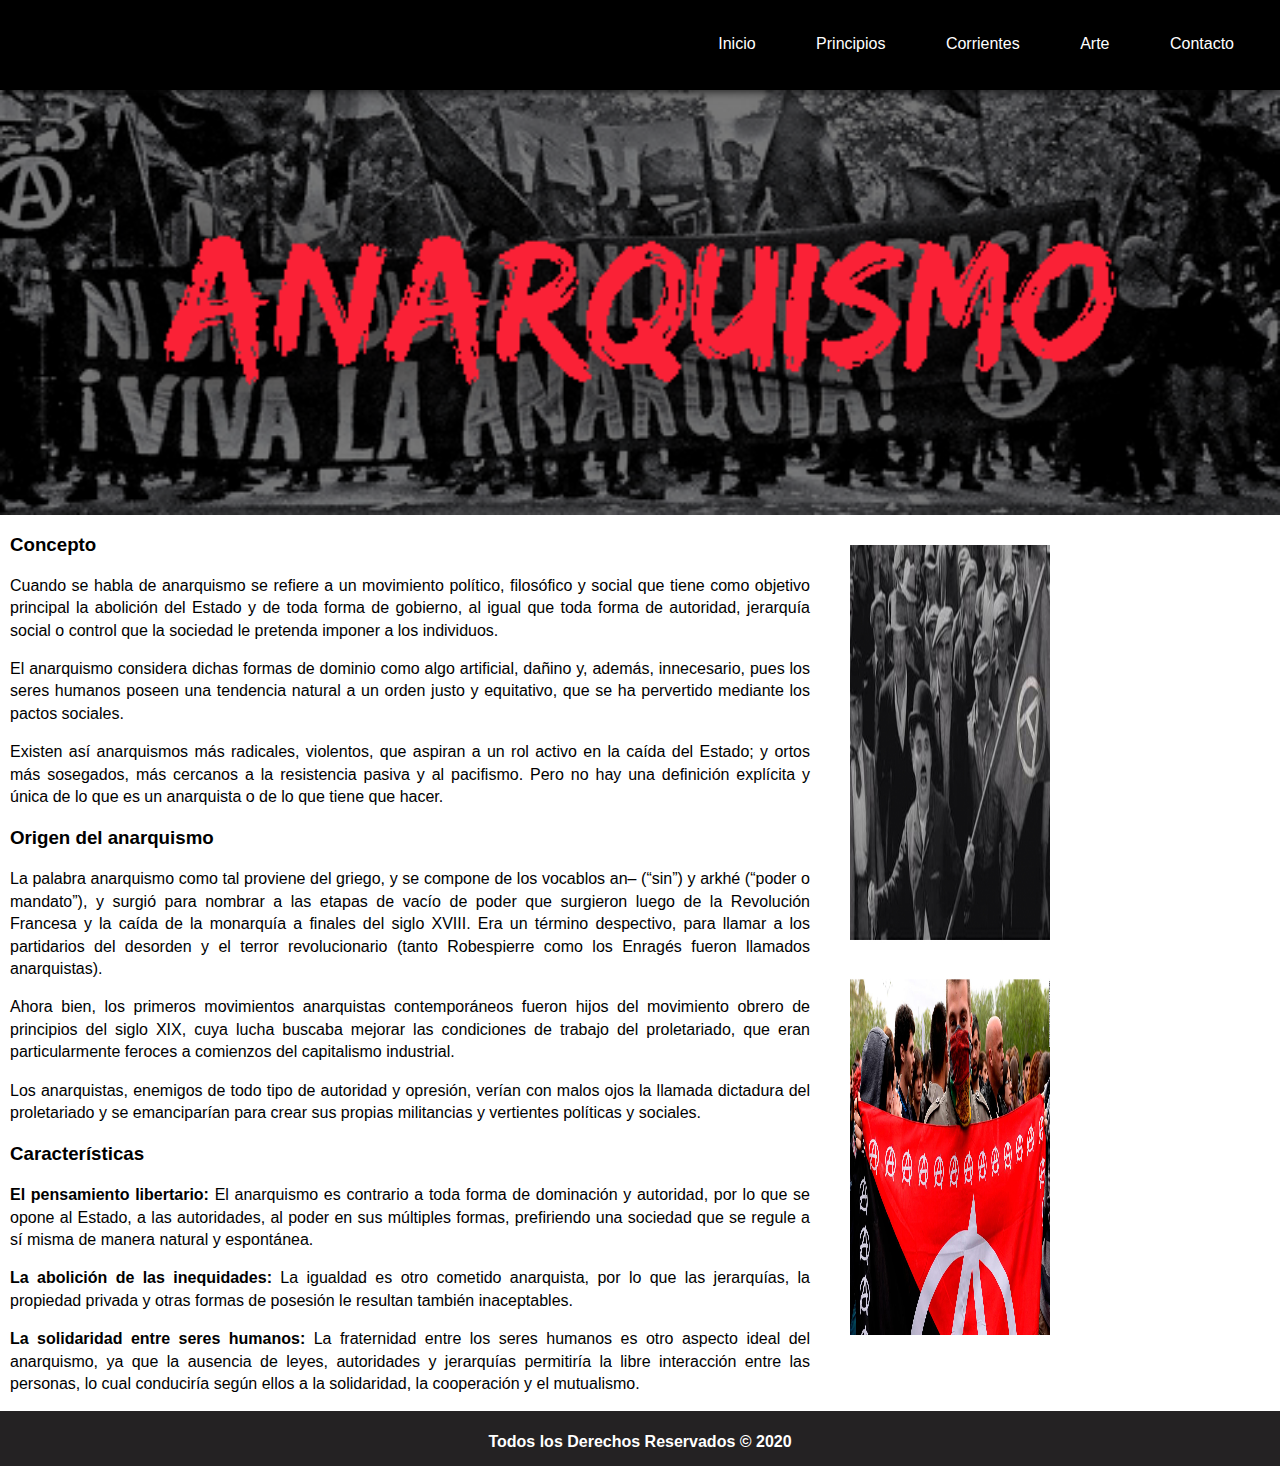
==== index.html @ fb939ba6 "Update index.html" ====
<doctype html>
    <html lang= "es">
    <head>
    <meta charset= "UTF-8">
    <title> Tema personal </title>
 <link rel="stylesheet" href="css/hojadestyle.css">
 <link rel="stylesheet" href="css/normalize.css">
    </head>
    <body>
    <header class= "encabezado">
        <div class="contendor">
            <nav id="navegacion">

                <ul>
                    <li>
                        <a href="#">Inicio</a>
                    </li>    
                    <li>
                        <a href="principios.html">Principios</a>
                    </li>
                    <li>
                        <a href="corrientes.html">Corrientes</a>
                    </li>
                    <li>
                        <a href="arte.html">Arte</a>
                    </li>
                    <li>
                        <a href="mailto:sairam.victor@est.uca.edu.ni">Contacto</a>
                    </li>
                    </ul>
                </nav>
            </div>
        </header>
    <div class="imagenanarquista">
<img src="images/nidictaduranidemocracia.png" alt="manifestación" style="width: 100%;" >
    </div>
    <section class="contenedorconcepto">
        <article id="Concepto">  
            <h3 >Concepto</h3>
            <p>Cuando se habla de anarquismo se refiere a un movimiento político, filosófico y social que tiene como objetivo principal la abolición del Estado y de toda forma de gobierno, al igual que toda forma de autoridad, jerarquía social o control que la sociedad le pretenda imponer a los individuos.</p>
            <p>El anarquismo considera dichas formas de dominio como algo artificial, dañino y, además, innecesario, pues los seres humanos poseen una tendencia natural a un orden justo y equitativo, que se ha pervertido mediante los pactos sociales.</p>
            <p>Existen así anarquismos más radicales, violentos, que aspiran a un rol activo en la caída del Estado; y ortos más sosegados, más cercanos a la resistencia pasiva y al pacifismo. Pero no hay una definición explícita y única de lo que es un anarquista o de lo que tiene que hacer.</p>
            <h3>Origen del anarquismo</h3>
                <p>La palabra anarquismo como tal proviene del griego, y se compone de los vocablos an– (“sin”) y arkhé (“poder o mandato”), y surgió para nombrar a las etapas de vacío de poder que surgieron luego de la Revolución Francesa y la caída de la monarquía a finales del siglo XVIII. Era un término despectivo, para llamar a los partidarios del desorden y el terror revolucionario (tanto Robespierre como los Enragés fueron llamados anarquistas).</p>
                <p>Ahora bien, los primeros movimientos anarquistas contemporáneos fueron hijos del movimiento obrero de principios del siglo XIX, cuya lucha buscaba mejorar las condiciones de trabajo del proletariado, que eran particularmente feroces a comienzos del capitalismo industrial.</p>
                <p>Los anarquistas, enemigos de todo tipo de autoridad y opresión, verían con malos ojos la llamada dictadura del proletariado y se emanciparían para crear sus propias militancias y vertientes políticas y sociales.</p>
            <h3>Características</h3>
            <p> <span>El pensamiento libertario:</span> El anarquismo es contrario a toda forma de dominación y autoridad, por lo que se opone al Estado, a las autoridades, al poder en sus múltiples formas, prefiriendo una sociedad que se regule a sí misma de manera natural y espontánea.</p>
            <p><span>La abolición de las inequidades:</span> La igualdad es otro cometido anarquista, por lo que las jerarquías, la propiedad privada y otras formas de posesión le resultan también inaceptables.</p>
            <p><span>La solidaridad entre seres humanos:</span> La fraternidad entre los seres humanos es otro aspecto ideal del anarquismo, ya que la ausencia de leyes, autoridades y jerarquías permitiría la libre interacción entre las personas, lo cual conduciría según ellos a la solidaridad, la cooperación y el mutualismo.</p>
            </article>
        <div id="imagenes"> 
            <img src="images/jejejej" alt="chaplin" width="200px" height="790px">
        </div>
    </section>
    <footer id="pie">
        <h4>Todos los Derechos Reservados © 2020</h4>
    </footer>
---- css/hojadestyle.css ----
body{
    font-size: 16px;
    font-family: 'Segoe UI', Tahoma, Geneva, Verdana, sans-serif;
    line-height: 1.4em; 
    }
.contenedor{
    width: auto;
    margin: auto;
}
.encabezado {
    background:black;
    overflow: hidden;
    height: 90px;
    box-shadow: 0 0 10px #070707;
    position: relative;
    text-align: center;
}
.encabezado nav {
    float: right;
}
.encabezado nav ul {
    margin: 0;
	padding: 20px;
    list-style: none;
    
}
.encabezado nav ul li {
    display: inline-block;
    margin-right: -4px;
    text-align: center;
    list-style: none;
}
.encabezado nav ul li a{
    margin-top: 13px;
    display: block;
    padding: 0px 30px 0px 30px;
    font-size: medium;
    height: 90px;
    color: #fff;
    text-decoration: none;
    border-left: lpx
}
.encabezado nav ul li a:hover{
    color: red;
    margin: 0 auto;
}
.contenedorconcepto{
    width: 1100px;
    text-align: center;

}
#concepto{
    text-align: justify;
    margin: 0 auto;
    padding: 0px 10px 0px 10px;
    font-family: 'Segoe UI', Tahoma, Geneva, Verdana, sans-serif;
    width: 800px;
    float: left;
}
#concepto span{
    font-weight: 700;
}
#imagenes{
    float: left;
    width: 200px;
    margin: 0 auto;
    padding: 30px 10px 0px 30px;
    margin-bottom: 30px;
}
#imagenescorrientes{
    float: left;
    padding: 60px 0px 30px 30px;
    text-align: center;
    width: 200px;
}
#imagenescorrientes h5{
    padding-left: 70px;
    width: 400px;
}
#principios{
    text-align: center;
}
#arte{
    text-align: justify;
    margin: 0 auto;
    margin-right: 10px;
    padding: 0px 10px 10px 10px;
    font-family: 'Segoe UI', Tahoma, Geneva, Verdana, sans-serif;
    width: 700px;
    float: left;
}
#video{
    float: left;
    width: 200px;
    padding: 70px 20px 0px 0px;
    margin-left: 20px;
    margin-bottom: 10px;
}

#pie {
	background-color: #242223;
	width: 100%;
	height: 50px;
	color: white;
	text-align: center;
    margin: 0 auto;
	vertical-align:middle;
    line-height:normal;
    padding-bottom: 5px;
    float: left;
}
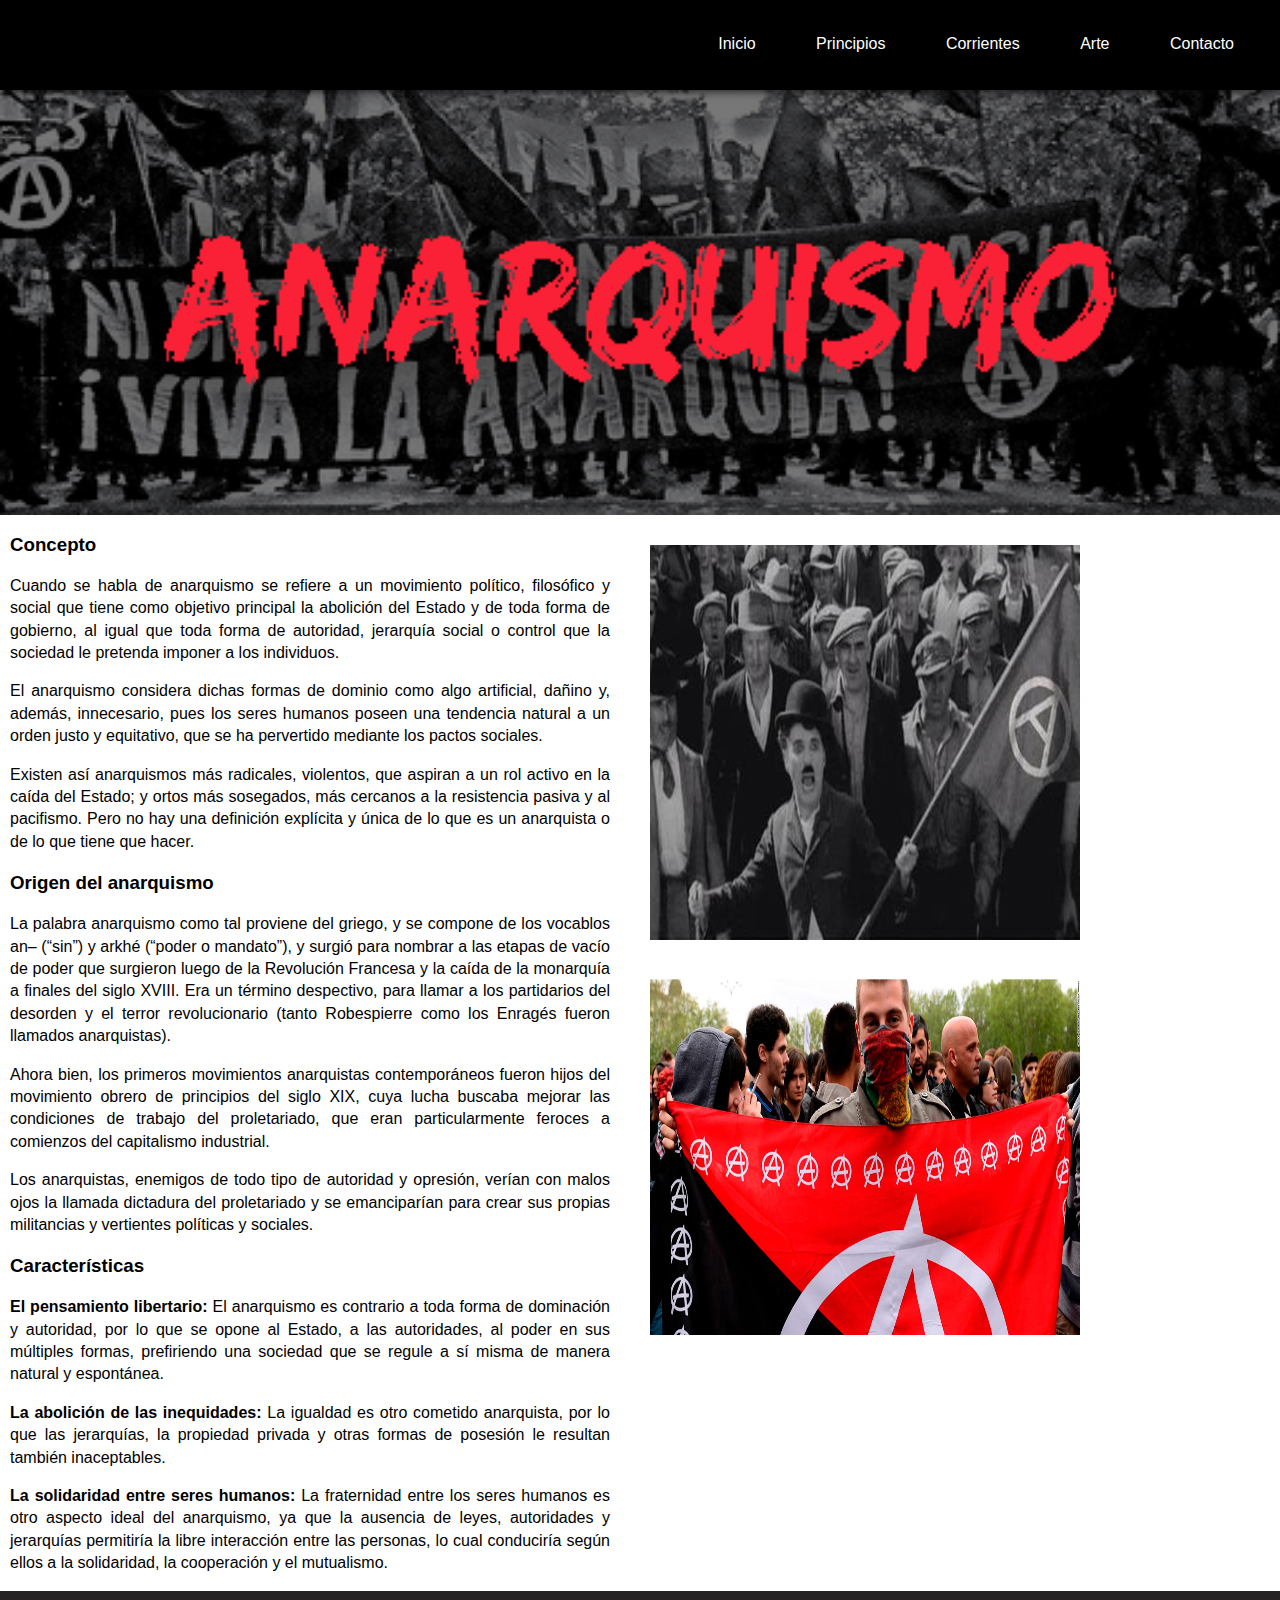
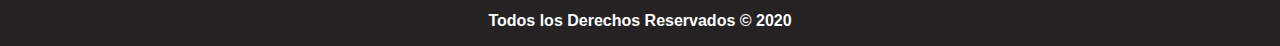
==== commit 5931db03: "Update index.html" ====
--- a/index.html
+++ b/index.html
@@ -50,7 +50,7 @@
             <p><span>La solidaridad entre seres humanos:</span> La fraternidad entre los seres humanos es otro aspecto ideal del anarquismo, ya que la ausencia de leyes, autoridades y jerarquías permitiría la libre interacción entre las personas, lo cual conduciría según ellos a la solidaridad, la cooperación y el mutualismo.</p>
             </article>
         <div id="imagenes"> 
-            <img src="images/jejejej" alt="chaplin" width="200px" height="790px">
+            <img src="images/jejejej" alt="chaplin" width="430px" height="790px">
         </div>
     </section>
     <footer id="pie">
--- a/css/hojadestyle.css
+++ b/css/hojadestyle.css
@@ -54,7 +54,7 @@
     margin: 0 auto;
     padding: 0px 10px 0px 10px;
     font-family: 'Segoe UI', Tahoma, Geneva, Verdana, sans-serif;
-    width: 800px;
+    width: 600px;
     float: left;
 }
 #concepto span{
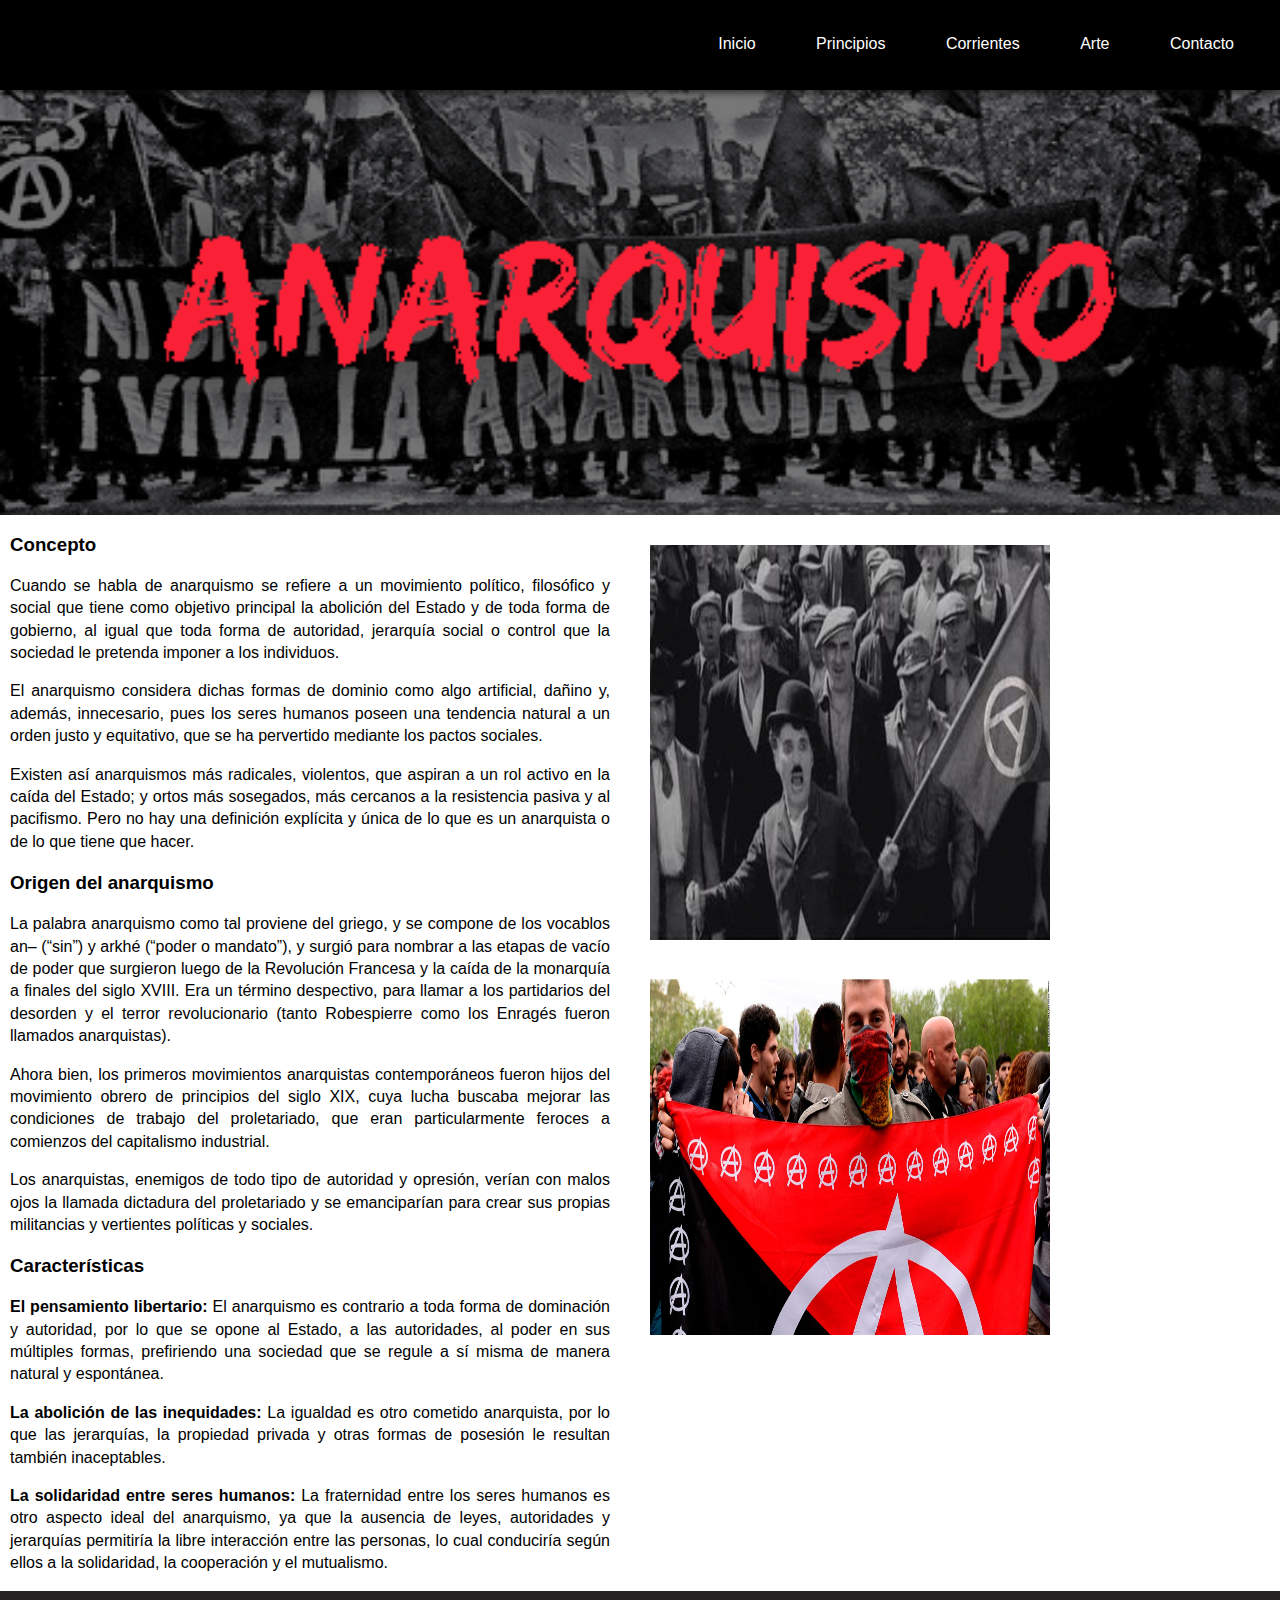
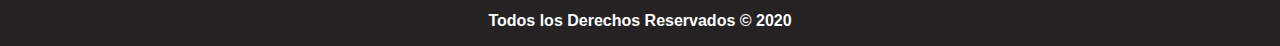
==== commit 2f77b91f: "xs" ====
--- a/index.html
+++ b/index.html
@@ -50,7 +50,7 @@
             <p><span>La solidaridad entre seres humanos:</span> La fraternidad entre los seres humanos es otro aspecto ideal del anarquismo, ya que la ausencia de leyes, autoridades y jerarquías permitiría la libre interacción entre las personas, lo cual conduciría según ellos a la solidaridad, la cooperación y el mutualismo.</p>
             </article>
         <div id="imagenes"> 
-            <img src="images/jejejej" alt="chaplin" width="430px" height="790px">
+            <img src="images/jejejej" alt="chaplin" width="400px" height="790px">
         </div>
     </section>
     <footer id="pie">
--- a/css/hojadestyle.css
+++ b/css/hojadestyle.css
@@ -74,7 +74,7 @@
     width: 200px;
 }
 #imagenescorrientes h5{
-    padding-left: 70px;
+    padding-left: 40px;
     width: 400px;
 }
 #principios{
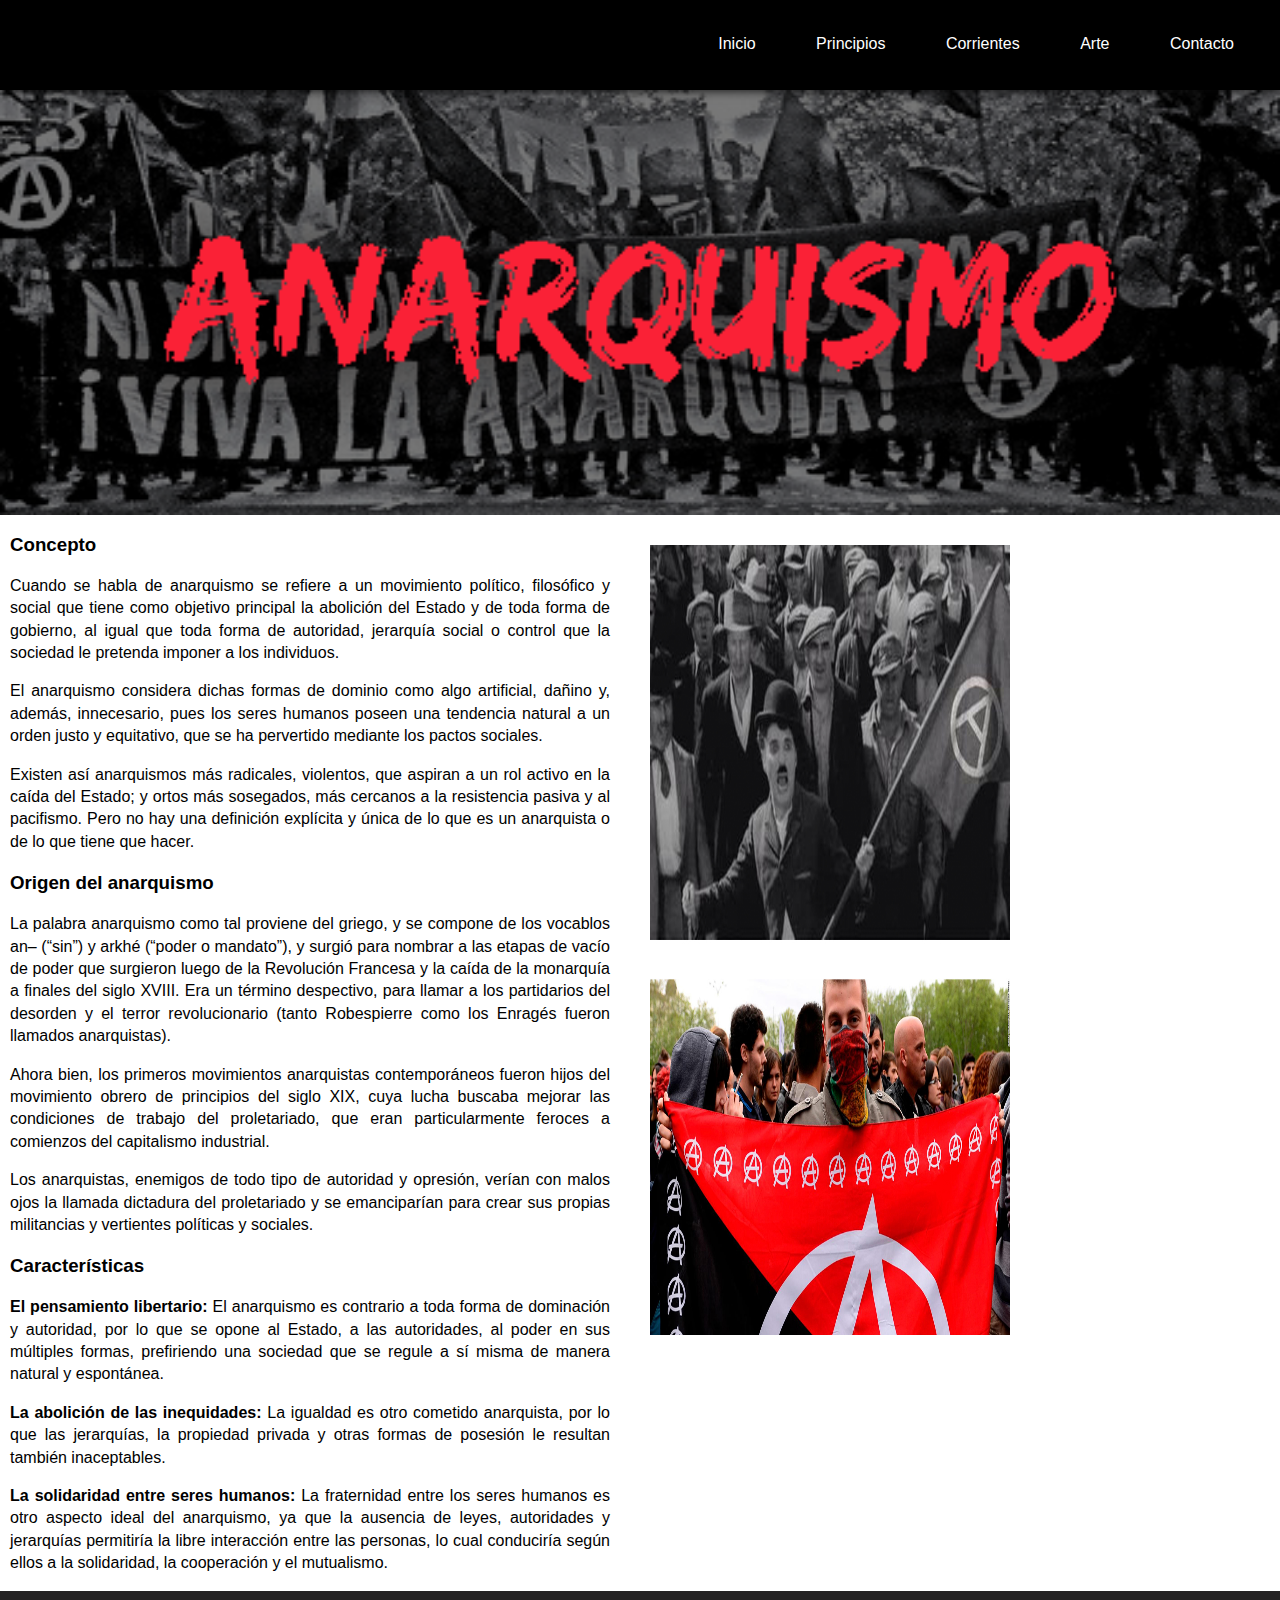
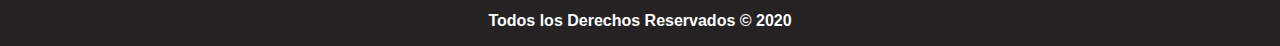
==== commit 6820e5e6: "xx" ====
--- a/index.html
+++ b/index.html
@@ -50,7 +50,7 @@
             <p><span>La solidaridad entre seres humanos:</span> La fraternidad entre los seres humanos es otro aspecto ideal del anarquismo, ya que la ausencia de leyes, autoridades y jerarquías permitiría la libre interacción entre las personas, lo cual conduciría según ellos a la solidaridad, la cooperación y el mutualismo.</p>
             </article>
         <div id="imagenes"> 
-            <img src="images/jejejej" alt="chaplin" width="400px" height="790px">
+            <img src="images/jejejej" alt="chaplin" width="360px" height="790px">
         </div>
     </section>
     <footer id="pie">
--- a/css/hojadestyle.css
+++ b/css/hojadestyle.css
@@ -74,7 +74,7 @@
     width: 200px;
 }
 #imagenescorrientes h5{
-    padding-left: 40px;
+    padding-left: 0px;
     width: 400px;
 }
 #principios{
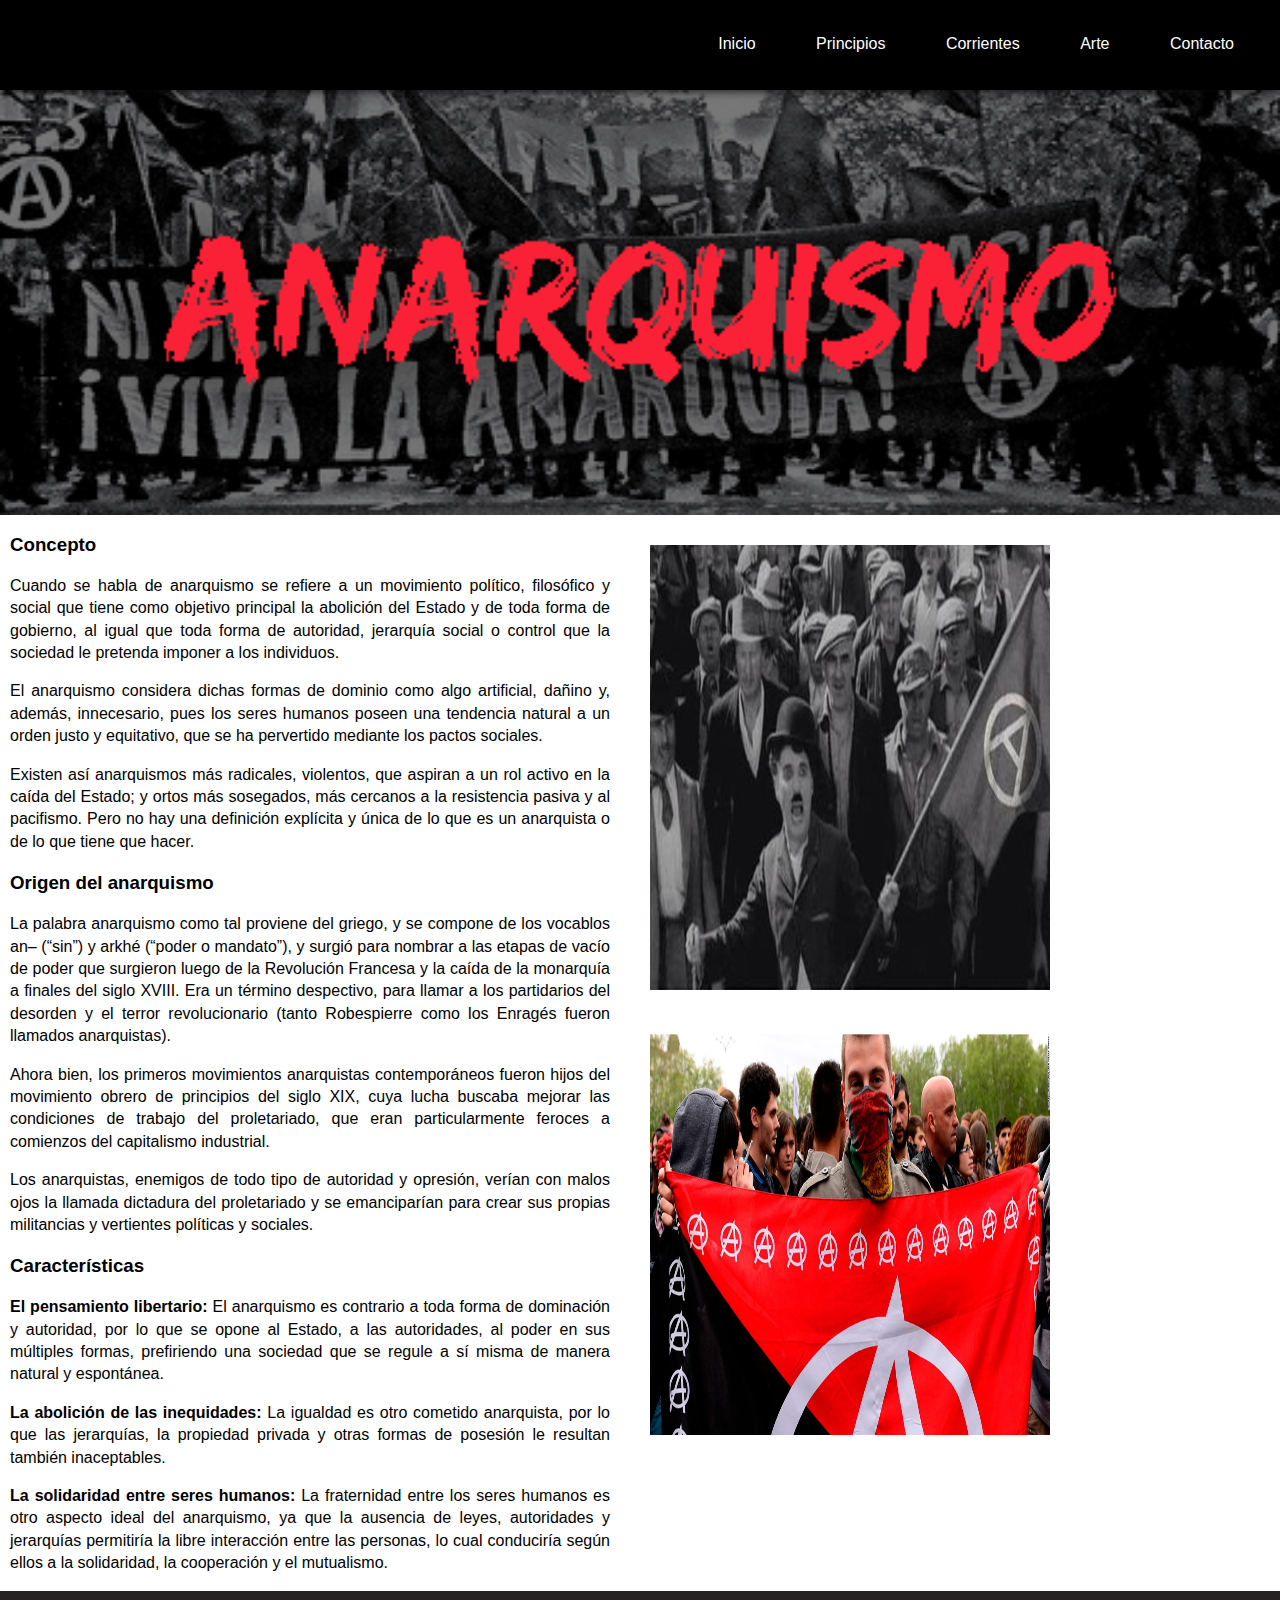
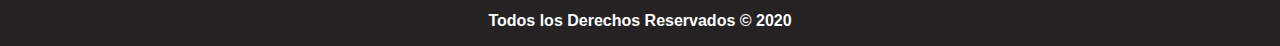
==== commit 942e1e07: "dd" ====
--- a/index.html
+++ b/index.html
@@ -50,7 +50,7 @@
             <p><span>La solidaridad entre seres humanos:</span> La fraternidad entre los seres humanos es otro aspecto ideal del anarquismo, ya que la ausencia de leyes, autoridades y jerarquías permitiría la libre interacción entre las personas, lo cual conduciría según ellos a la solidaridad, la cooperación y el mutualismo.</p>
             </article>
         <div id="imagenes"> 
-            <img src="images/jejejej" alt="chaplin" width="360px" height="790px">
+            <img src="images/jejejej" alt="chaplin" width="400px" height="890px">
         </div>
     </section>
     <footer id="pie">
--- a/css/hojadestyle.css
+++ b/css/hojadestyle.css
@@ -73,10 +73,7 @@
     text-align: center;
     width: 200px;
 }
-#imagenescorrientes h5{
-    padding-left: 0px;
-    width: 400px;
-}
+
 #principios{
     text-align: center;
 }
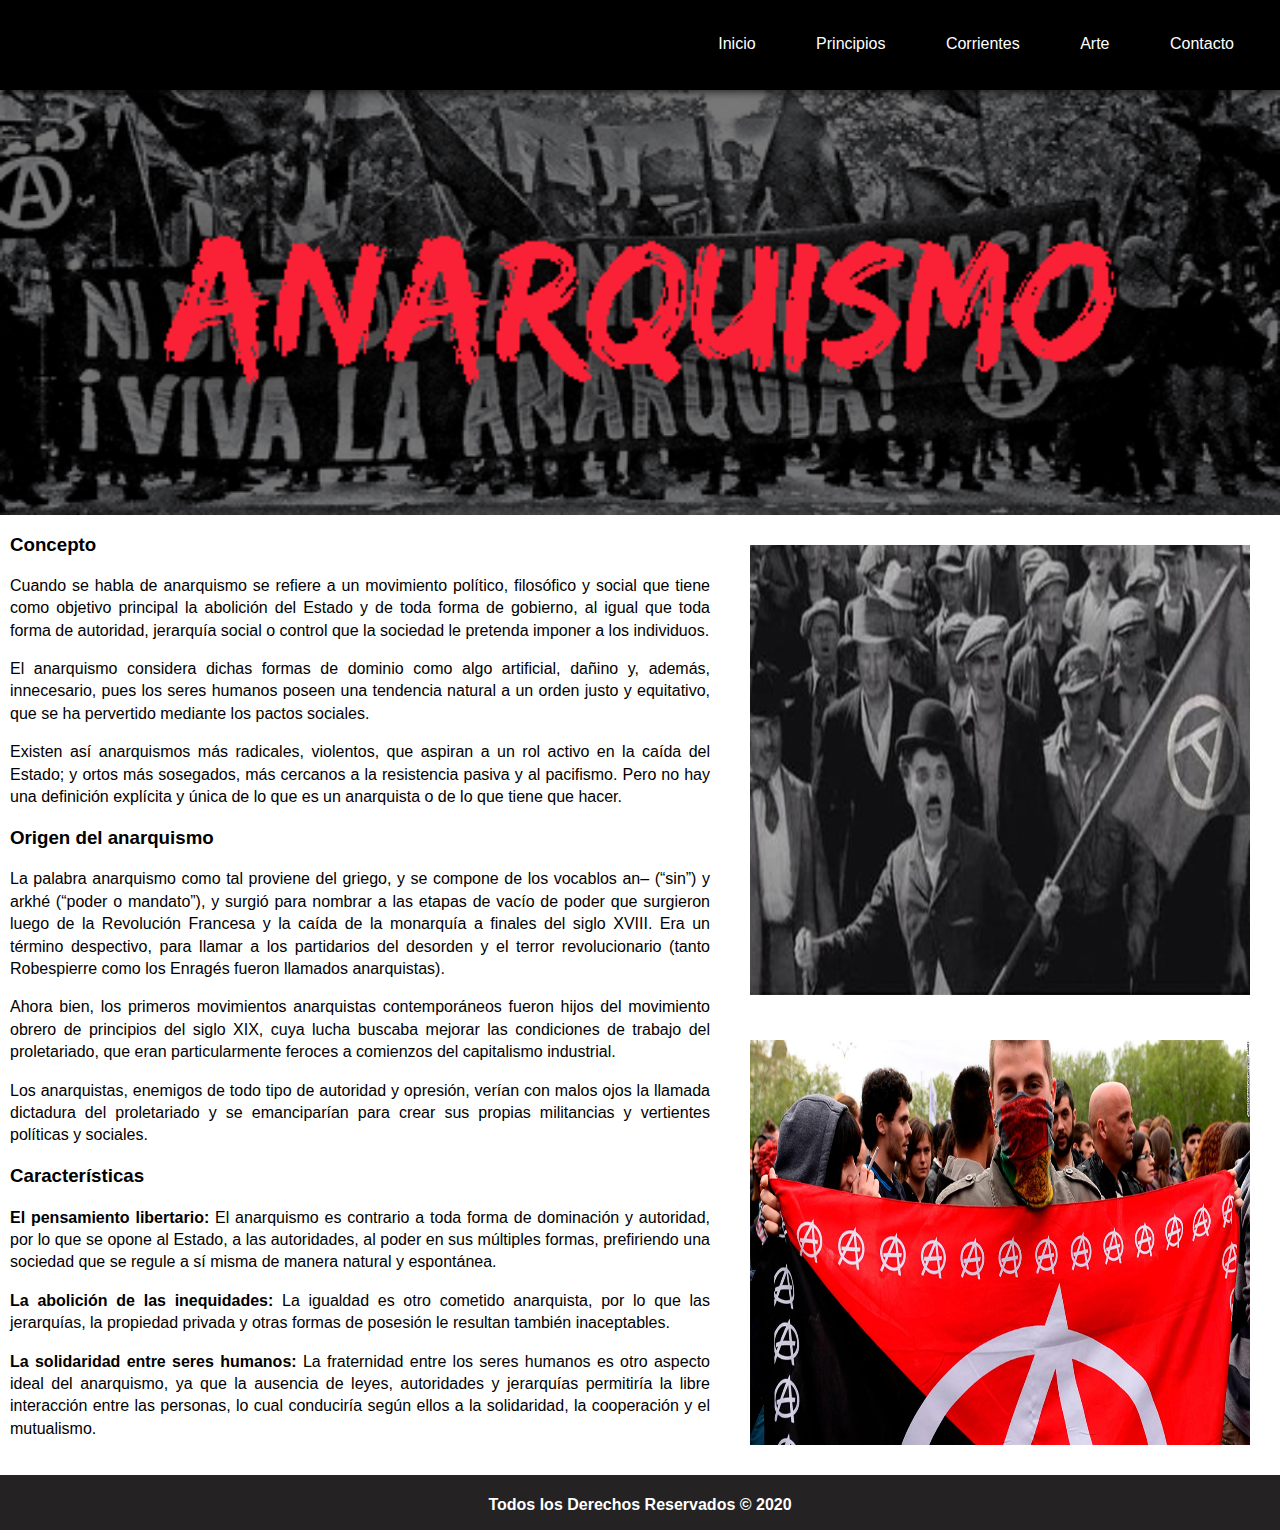
==== commit 38bfe706: "xxz" ====
--- a/index.html
+++ b/index.html
@@ -50,7 +50,7 @@
             <p><span>La solidaridad entre seres humanos:</span> La fraternidad entre los seres humanos es otro aspecto ideal del anarquismo, ya que la ausencia de leyes, autoridades y jerarquías permitiría la libre interacción entre las personas, lo cual conduciría según ellos a la solidaridad, la cooperación y el mutualismo.</p>
             </article>
         <div id="imagenes"> 
-            <img src="images/jejejej" alt="chaplin" width="400px" height="890px">
+            <img src="images/jejejej" alt="chaplin" width="500px" height="900px">
         </div>
     </section>
     <footer id="pie">
--- a/css/hojadestyle.css
+++ b/css/hojadestyle.css
@@ -54,7 +54,7 @@
     margin: 0 auto;
     padding: 0px 10px 0px 10px;
     font-family: 'Segoe UI', Tahoma, Geneva, Verdana, sans-serif;
-    width: 600px;
+    width: 700px;
     float: left;
 }
 #concepto span{
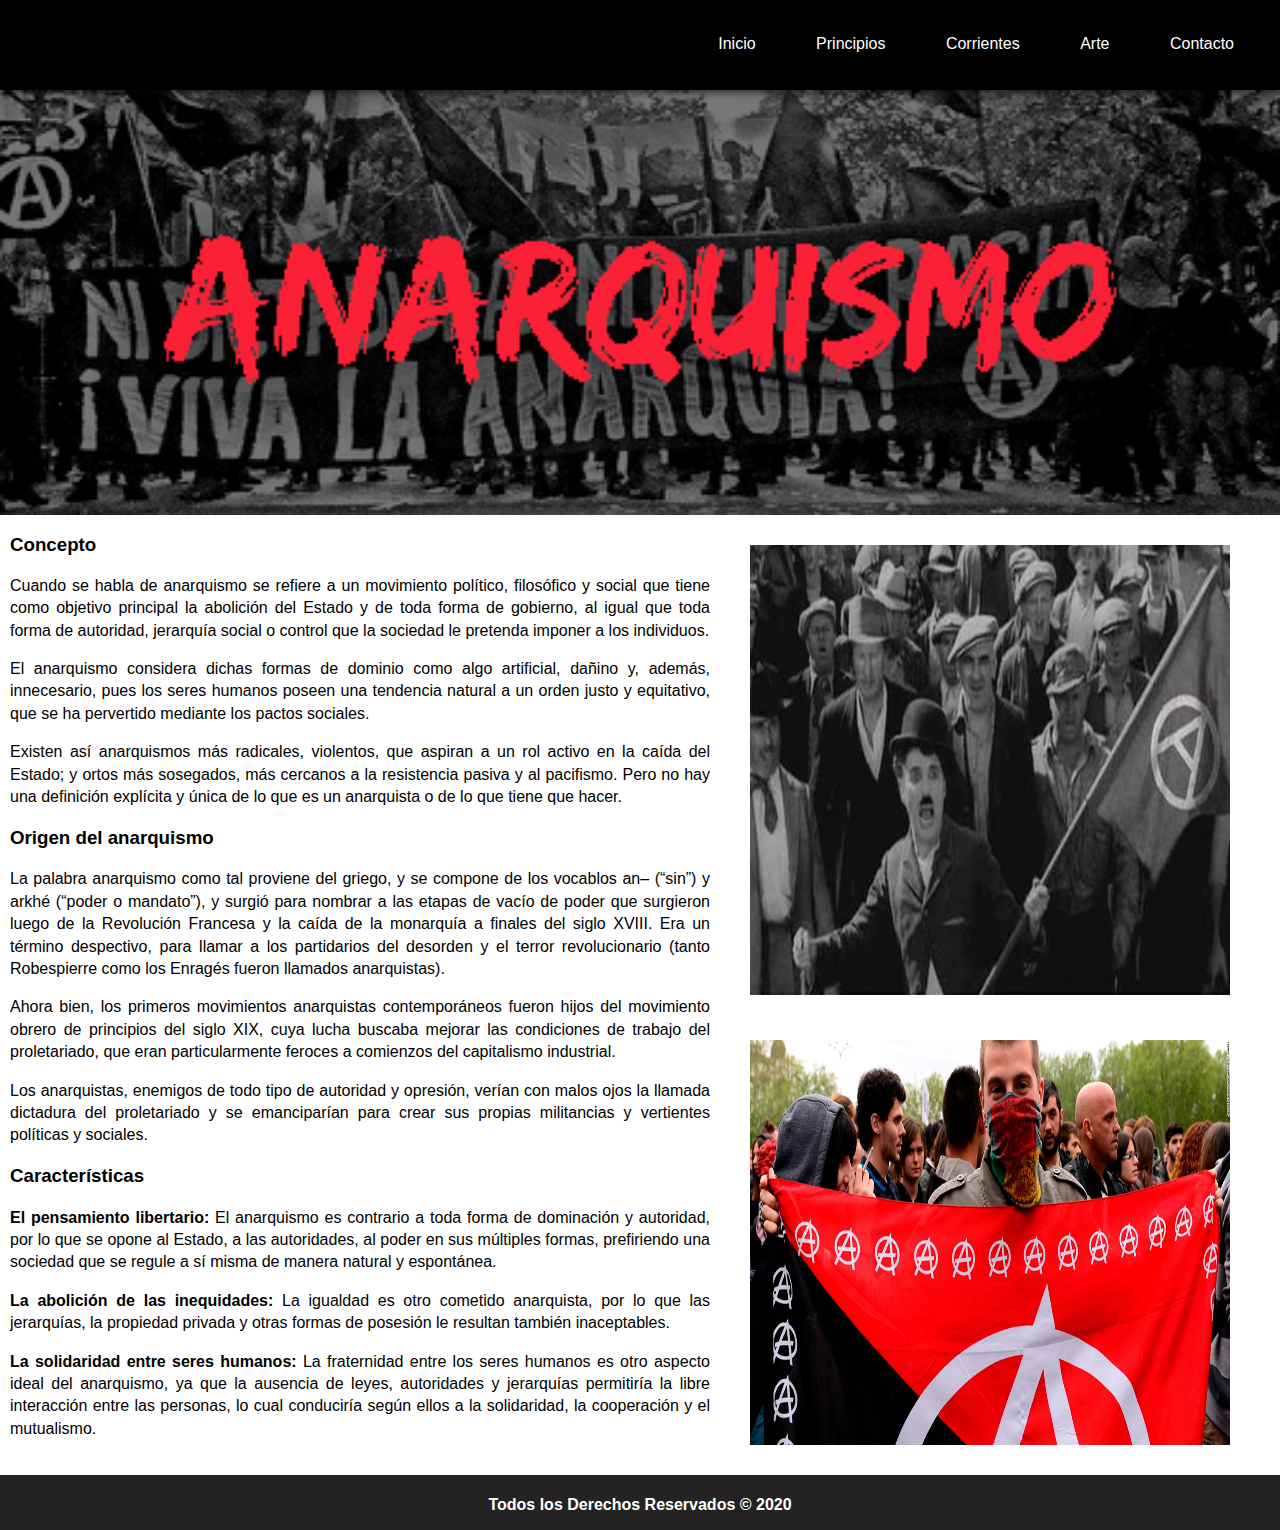
==== commit f0ce4b50: "ss" ====
--- a/index.html
+++ b/index.html
@@ -50,7 +50,7 @@
             <p><span>La solidaridad entre seres humanos:</span> La fraternidad entre los seres humanos es otro aspecto ideal del anarquismo, ya que la ausencia de leyes, autoridades y jerarquías permitiría la libre interacción entre las personas, lo cual conduciría según ellos a la solidaridad, la cooperación y el mutualismo.</p>
             </article>
         <div id="imagenes"> 
-            <img src="images/jejejej" alt="chaplin" width="500px" height="900px">
+            <img src="images/jejejej" alt="chaplin" width="480px" height="900px">
         </div>
     </section>
     <footer id="pie">
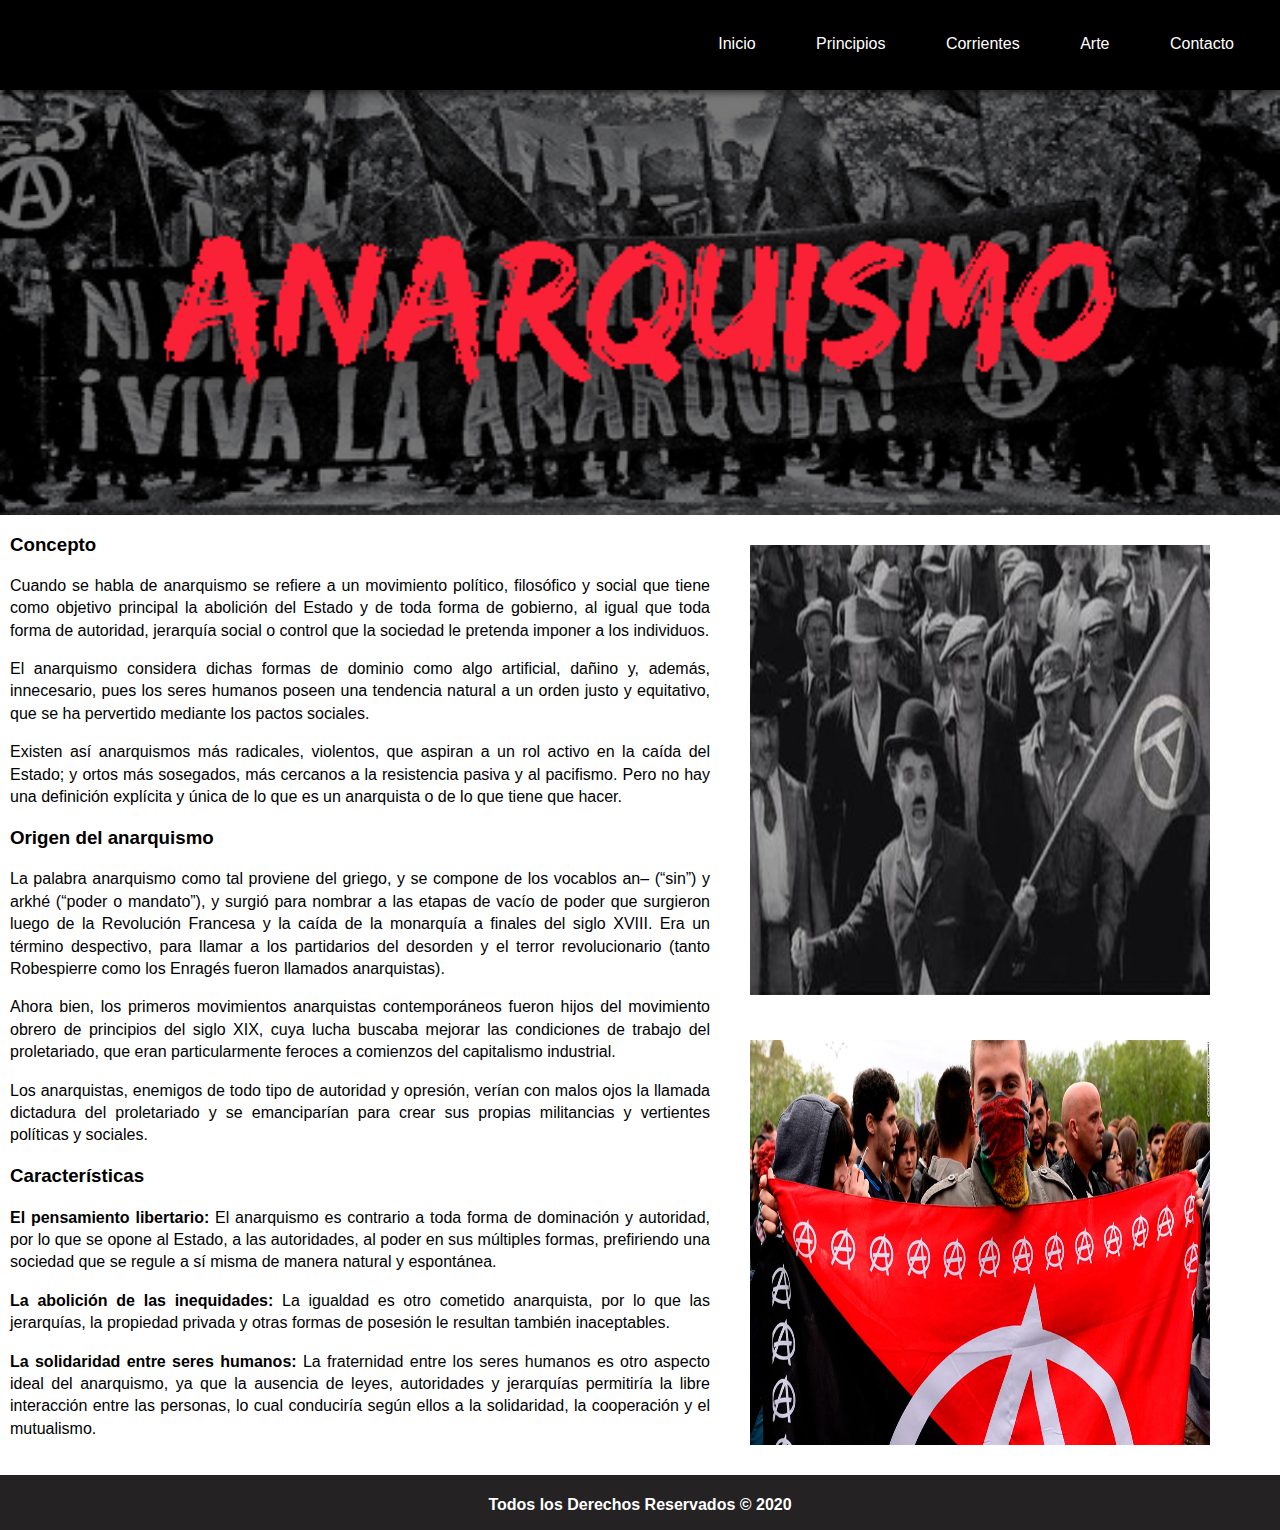
==== commit a7588318: "sdsd" ====
--- a/index.html
+++ b/index.html
@@ -50,7 +50,7 @@
             <p><span>La solidaridad entre seres humanos:</span> La fraternidad entre los seres humanos es otro aspecto ideal del anarquismo, ya que la ausencia de leyes, autoridades y jerarquías permitiría la libre interacción entre las personas, lo cual conduciría según ellos a la solidaridad, la cooperación y el mutualismo.</p>
             </article>
         <div id="imagenes"> 
-            <img src="images/jejejej" alt="chaplin" width="480px" height="900px">
+            <img src="images/jejejej" alt="chaplin" width="460px" height="900px">
         </div>
     </section>
     <footer id="pie">
